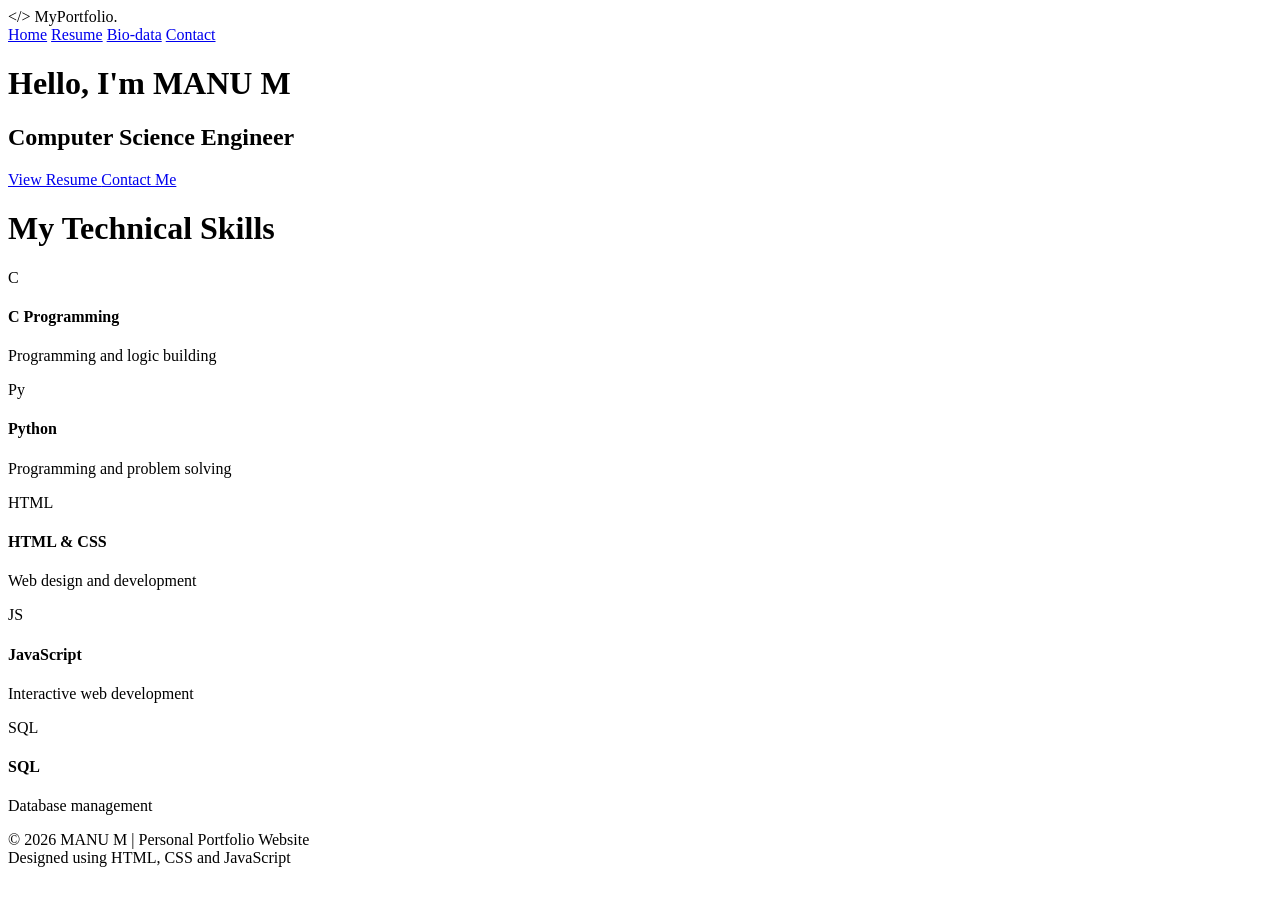
==== index.html @ 1448ddbc "Add files via upload" ====
<!DOCTYPE html>
<html lang="en">

<head>
<meta charset="UTF-8">
<meta name="viewport" content="width=device-width, initial-scale=1.0">
<title>My Personal Website</title>
<link rel="stylesheet" href="style.css">
<script src="script.js"></script>
</head>

<body>

<header>

<div class="logo">
    <span class="logo-icon">&lt;/&gt;</span>
    <span>MyPortfolio.</span>
</div>

<nav>
    <a href="index.html">Home</a>
    <a href="resume.html">Resume</a>
    <a href="biodata.html">Bio-data</a>
    <a href="contact.html">Contact</a>
</nav>

</header>

<div id="home" class="page">

<h1>Hello, I'm MANU M</h1>

<h2>Computer Science Engineer</h2>

<a class="btn" href="resume.html">
View Resume
</a>

<a class="btn" href="contact.html">
Contact Me
</a>

<h1>My Technical Skills</h1>

<div class="skills">

<div class="skill-card">
<div class="skill-logo">C</div>
<h4>C Programming</h4>
<p>Programming and logic building</p>
</div>

<div class="skill-card">
<div class="skill-logo">Py</div>
<h4>Python</h4>
<p>Programming and problem solving</p>
</div>

<div class="skill-card">
<div class="skill-logo">HTML</div>
<h4>HTML & CSS</h4>
<p>Web design and development</p>
</div>

<div class="skill-card">
<div class="skill-logo">JS</div>
<h4>JavaScript</h4>
<p>Interactive web development</p>
</div>

<div class="skill-card">
<div class="skill-logo">SQL</div>
<h4>SQL</h4>
<p>Database management</p>
</div>

</div>
</div>

<footer>

© 2026 MANU M | Personal Portfolio Website

<br>

Designed using HTML, CSS and JavaScript

</footer>

</body>
</html>
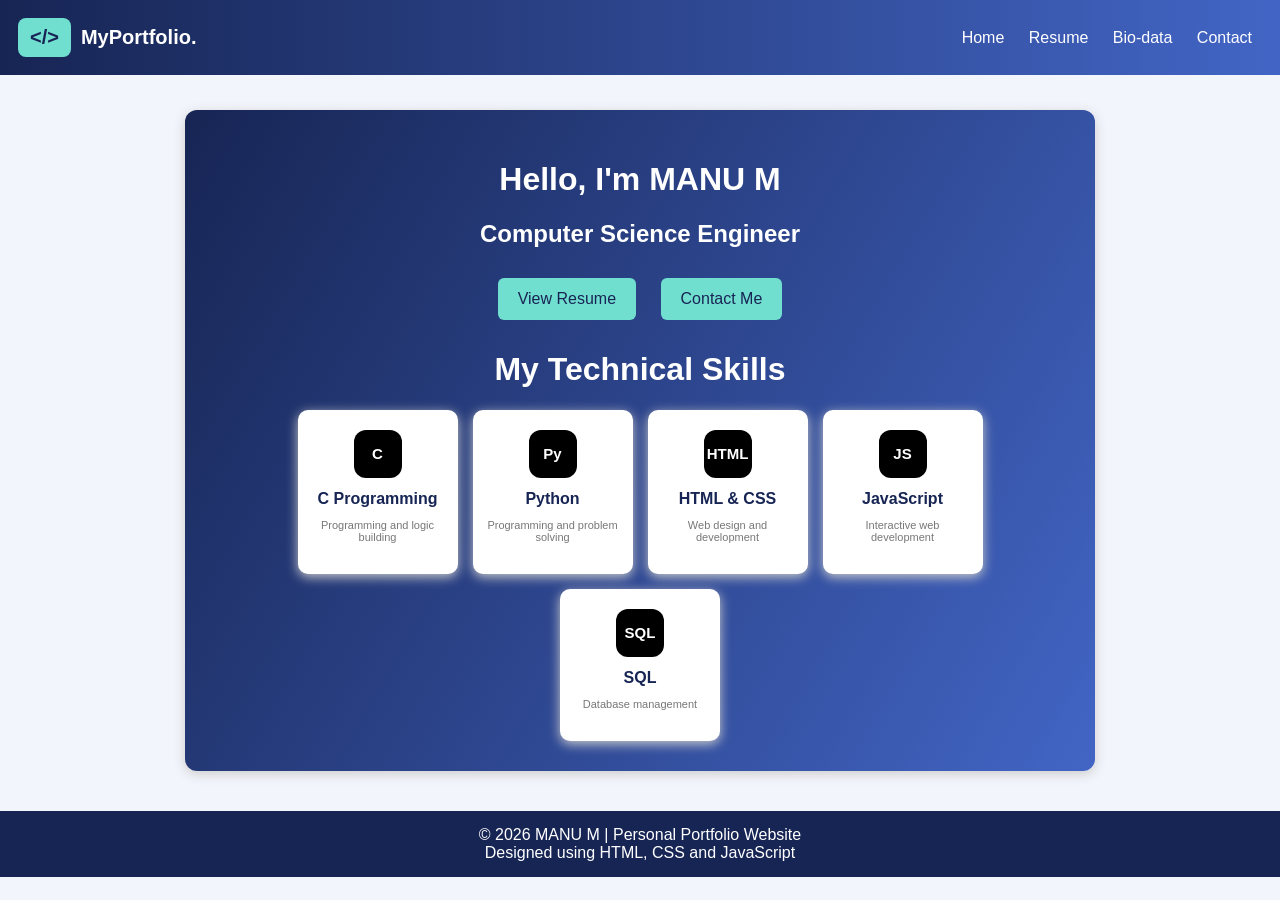
==== commit 8e61a171: "Add files via upload" ====
--- a/index.html
+++ b/index.html
@@ -5,7 +5,7 @@
 <meta charset="UTF-8">
 <meta name="viewport" content="width=device-width, initial-scale=1.0">
 <title>My Personal Website</title>
-<link rel="stylesheet" href="style.css">
+<link rel="stylesheet" href="style1.css">
 <script src="script.js"></script>
 </head>
 
--- a/style1.css
+++ b/style1.css
@@ -0,0 +1,220 @@
+body {
+    margin: 0;
+    font-family: Arial, sans-serif;
+    background: #f2f5fc;
+    color: #26334d;
+}
+
+header {
+    background: linear-gradient(90deg,#172554,#4265c5);
+    color: white;
+    padding: 18px;
+    display: flex;
+    justify-content: space-between;
+    align-items: center;
+}
+
+.logo {
+    display: flex;
+    align-items: center;
+    gap: 10px;
+    font-size: 20px;
+    font-weight: bold;
+}
+
+.logo-icon {
+    background: #71dfd0;
+    color: #172554;
+    padding: 8px 12px;
+    border-radius: 8px;
+}
+
+nav a {
+    color: white;
+    text-decoration: none;
+    padding: 10px;
+    cursor: pointer;
+}
+
+nav a:hover {
+    background: white;
+    color: #3157c8;
+    border-radius: 5px;
+}
+
+.page {
+    background: white;
+    width: 80%;
+    max-width: 850px;
+    margin: 35px auto;
+    padding: 30px;
+    border-radius: 12px;
+    box-shadow: 0 3px 12px #ccc;
+}
+
+#home {
+    background: linear-gradient(120deg,#172554,#4265c5);
+    color: white;
+    text-align: center;
+}
+
+h1, h2 {
+    color: #3157c8;
+}
+
+#home h1, #home h2 {
+    color: white;
+}
+
+.btn {
+    display: inline-block;
+    background: #71dfd0;
+    color: #172554;
+    padding: 12px 20px;
+    margin: 10px;
+    border: none;
+    border-radius: 6px;
+    cursor: pointer;
+    text-decoration: none;
+}
+
+.skills {
+    display: flex;
+    justify-content: center;
+    flex-wrap: wrap;
+    gap: 15px;
+}
+
+.skill-card {
+    background: white;
+    width: 140px;
+    padding: 20px 10px;
+    border-radius: 10px;
+    box-shadow: 0 3px 12px #ccc;
+    transition: 0.3s;
+    color: #26334d;
+    text-align: center;
+}
+
+.skill-card:hover {
+    transform: translateY(-5px);
+}
+
+.skill-logo {
+    width: 48px;
+    height: 48px;
+    background: #000;
+    color: white;
+    border-radius: 12px;
+    display: flex;
+    align-items: center;
+    justify-content: center;
+    font-size: 15px;
+    font-weight: bold;
+    margin: 0 auto 12px;
+}
+
+.skill-card h4 {
+    color: #172554;
+    margin: 5px;
+}
+
+.skill-card p {
+    color: #777;
+    font-size: 11px;
+}
+
+table {
+    width: 100%;
+    border-collapse: collapse;
+}
+
+th, td {
+    border: 1px solid #ccc;
+    padding: 12px;
+    text-align: left;
+}
+
+th {
+    background: #e5edff;
+}
+
+input, textarea {
+    width: 100%;
+    padding: 10px;
+    margin: 8px 0 15px;
+    box-sizing: border-box;
+}
+
+textarea {
+    height: 100px;
+}
+
+button {
+    background: #3157c8;
+    color: white;
+    padding: 12px 20px;
+    border: none;
+    border-radius: 5px;
+    cursor: pointer;
+}
+
+footer {
+    background: #172554;
+    color: white;
+    text-align: center;
+    padding: 15px;
+    margin-top: 40px;
+}
+
+.biodata-photo {
+    width: 150px;
+    height: 170px;
+    object-fit: cover;
+    border-radius: 10px;
+    display: block;
+    margin: 0 auto 20px;
+    border: 3px solid #3157c8;
+}
+
+@media(max-width:600px) {
+
+    header {
+        flex-direction: column;
+        gap: 10px;
+    }
+
+    .page {
+        width: 85%;
+        padding: 20px;
+        box-sizing: border-box;
+    }
+
+    .skill-card {
+        width: 125px;
+    }
+
+    nav a {
+        padding: 6px;
+    }
+}
+
+@media print {
+
+    header, footer, button {
+        display: none !important;
+    }
+
+    .page {
+        display: none !important;
+    }
+
+    #resume {
+        display: block !important;
+        width: 100%;
+        max-width: none;
+        margin: 0;
+        padding: 10px;
+        box-shadow: none;
+    }
+}
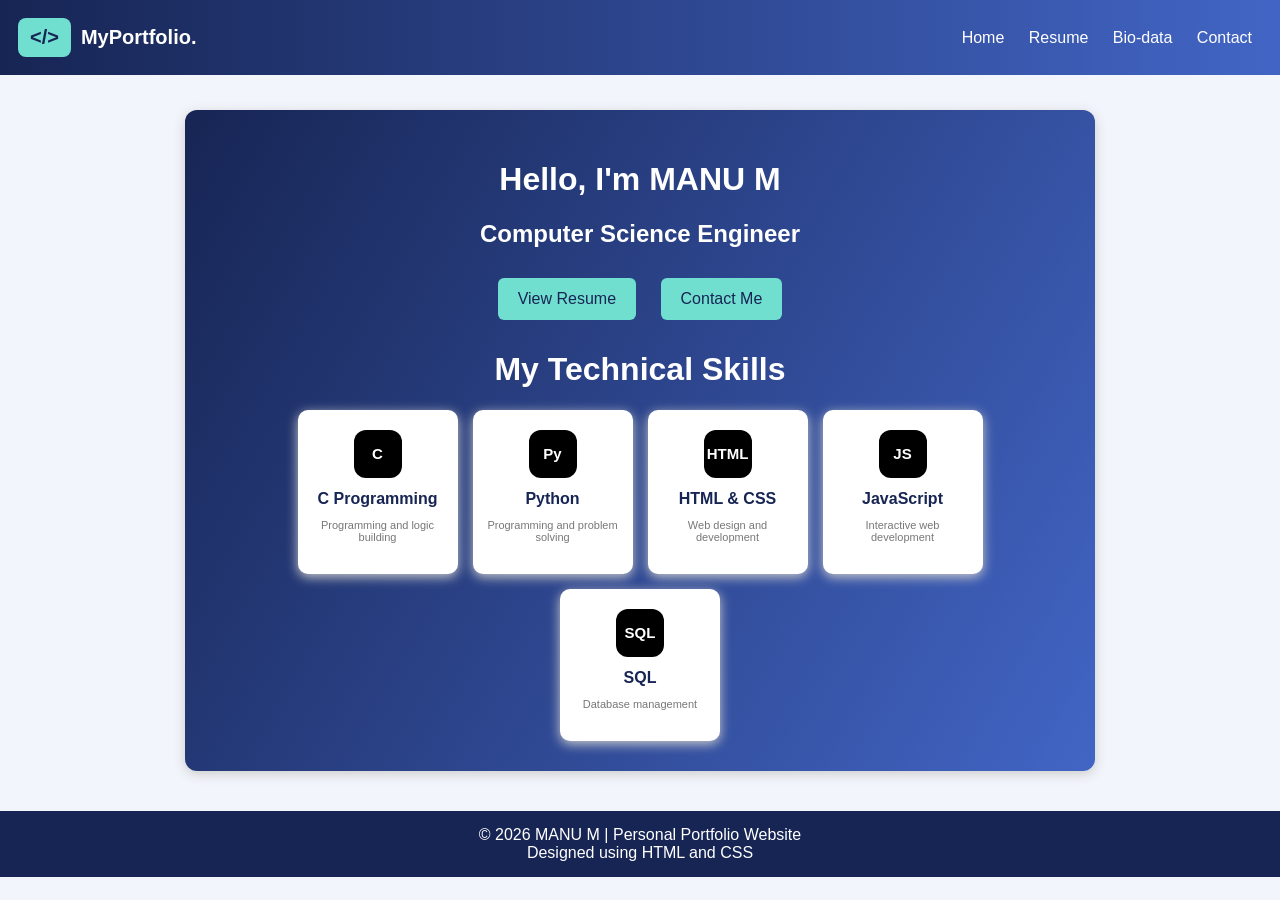
==== commit fd689749: "Update index.html" ====
--- a/index.html
+++ b/index.html
@@ -5,8 +5,9 @@
 <meta charset="UTF-8">
 <meta name="viewport" content="width=device-width, initial-scale=1.0">
 <title>My Personal Website</title>
-<link rel="stylesheet" href="style1.css">
-<script src="script.js"></script>
+
+<link rel="stylesheet" href="./style1.css">
+
 </head>
 
 <body>
@@ -19,25 +20,25 @@
 </div>
 
 <nav>
-    <a href="index.html">Home</a>
-    <a href="resume.html">Resume</a>
-    <a href="biodata.html">Bio-data</a>
-    <a href="contact.html">Contact</a>
+    <a href="./index.html">Home</a>
+    <a href="./resume1.html">Resume</a>
+    <a href="./biodata1.html">Bio-data</a>
+    <a href="./contact1.html">Contact</a>
 </nav>
 
 </header>
 
-<div id="home" class="page">
+<div id="home" class="page home">
 
 <h1>Hello, I'm MANU M</h1>
 
 <h2>Computer Science Engineer</h2>
 
-<a class="btn" href="resume.html">
+<a class="btn" href="./resume1.html">
 View Resume
 </a>
 
-<a class="btn" href="contact.html">
+<a class="btn" href="./contact1.html">
 Contact Me
 </a>
 
@@ -76,6 +77,7 @@
 </div>
 
 </div>
+
 </div>
 
 <footer>
@@ -84,9 +86,9 @@
 
 <br>
 
-Designed using HTML, CSS and JavaScript
+Designed using HTML and CSS
 
 </footer>
 
 </body>
-</html>+</html>
